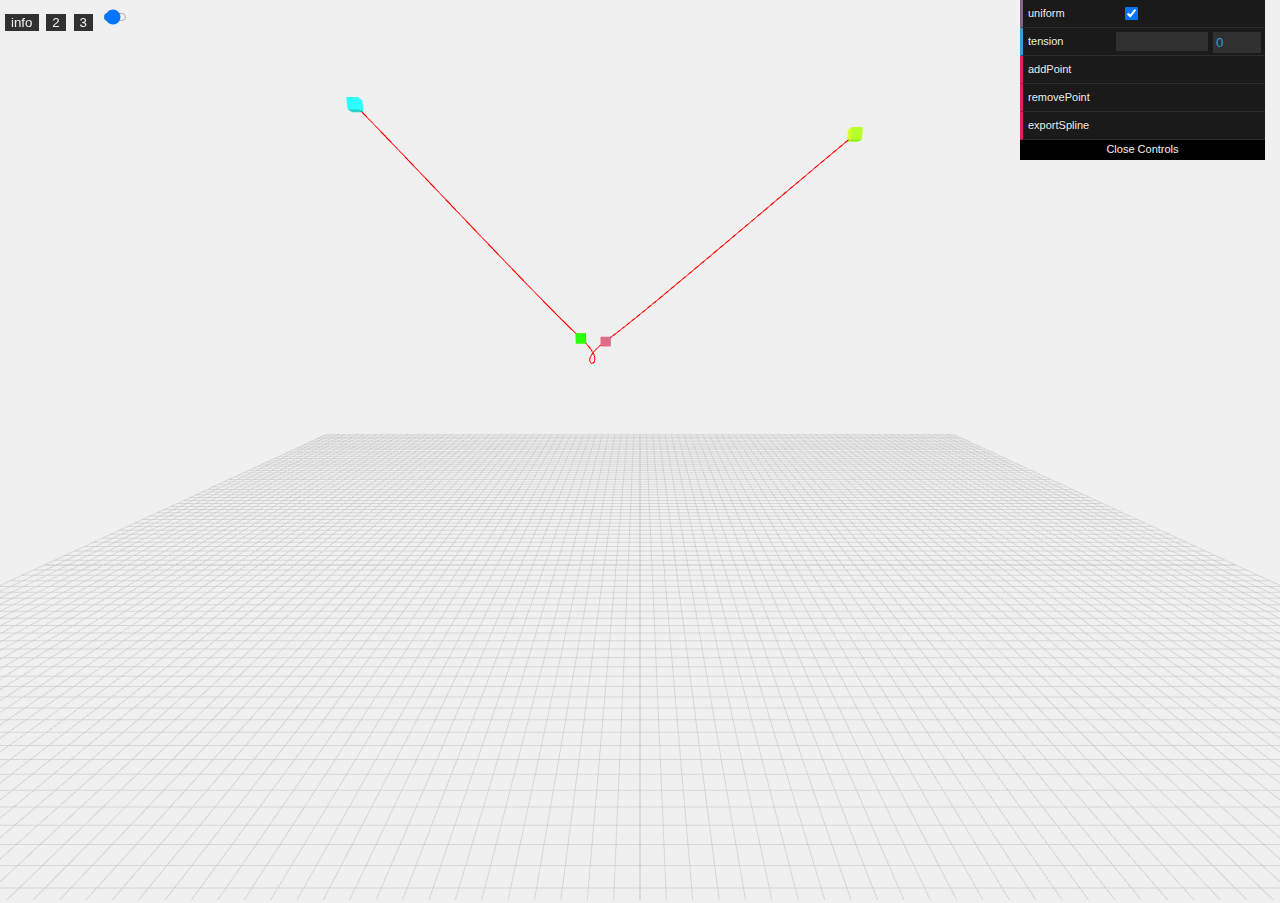
==== index.html @ 2653ca53 "day one" ====
<!DOCTYPE html>
<html lang="en">
<link rel="shortcut icon" type="image/x-icon" href="favicon.ico" />
	<head>
		<title>Visor</title>		
		<meta charset="utf-8">
		<meta name="viewport" content="width=device-width, user-scalable=no, minimum-scale=1.0, maximum-scale=1.0">
		<style>
			body {
				font-family: Monospace;
				background-color: #f0f0f0;
				margin: 0px;
				overflow: hidden;
			}

			#info {	
				position: absolute;
				top: 0px;
				width: 100%;
				padding: 5px;
				font-family:Monospace;
				font-size:13px;
				text-align:center;
			}
		</style>
	</head>
	<body>
		<link rel = "stylesheet" href = "css/new.css"/>
		
		<div id="container"></div>
			
		<div class="up-group">
			<button id = "btn1" type="button" class="btn btn-primary btn1">info</button>
			<button id = "btn2" type="button" class="btn btn-primary">2</button>
			<button id = "btn3" type="button" class="btn btn-primary">3</button>
			<input type="range" id="range" class = "rangeSlider" min="3" max="60" step="2" value="10" />
		</div>
		<div class="menu" id="menu">
			<p class = 'info1' id = 'info1'>Select something</p>
		</div>
			

		
		
		

		<script src="js/three.js"></script>

		<script src="js/DragControls.js"></script>
		<script src="js/OrbitControls.js"></script>
		<script src="js/TransformControls.js"></script>

		
		<script src="js/dat.gui.js"></script>
		<script src="js/tippy.js"></script>
		<script src="src/editor.js"></script>
		
	</body>
</html>
---- css/new.css ----
.up-group{
    cursor: pointer;
    cursor: hand;

    position: absolute;
    top: 5px;
    left: 5px;
    

       
}
.btn-primary{
    background-color: #313131;
    color: #f0f0f0;
    border: none;
    cursor: hand;
}
.btn1{

   
}


.menu{
    position: fixed;
    top: 25px;
    left: 0px;
    padding: 3px;
    transform: translateX(-100%);   
    background: gray;
    color: #f0f0f0;
    text-align: center;
    transition: transform 500ms ease-in-out; 
  }
  .menuMoveRight{
    transform: translateX(0);
   }

.popup{
    position: absolute;
    bottom: 5px;
    right: 5px;
}
.rangeSlider{
    width: 20px;
    padding: 2px;

}
.rangeSlider:hover{
    width: 100px;
}
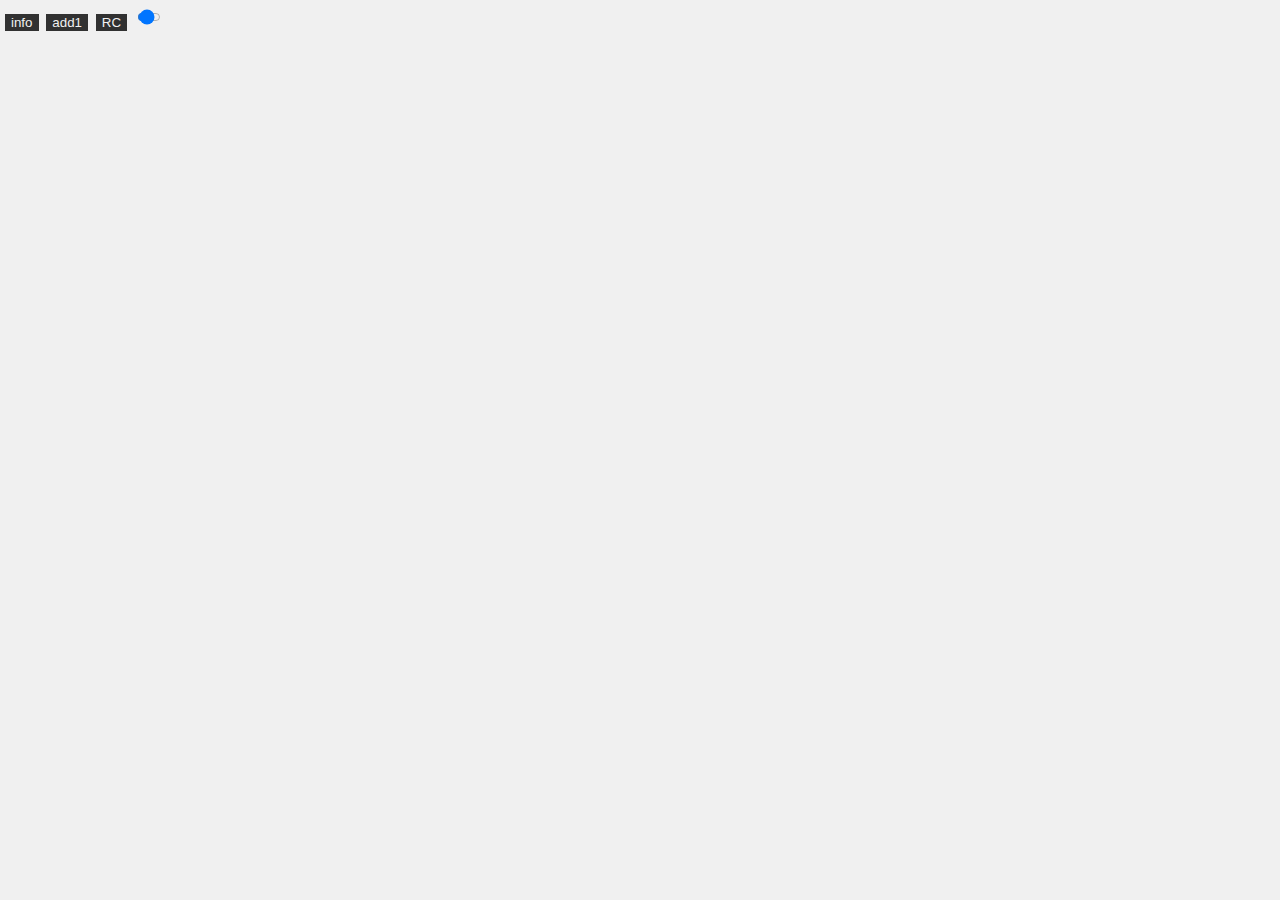
==== commit 5921e6f0: "day two" ====
--- a/index.html
+++ b/index.html
@@ -1,7 +1,8 @@
 <!DOCTYPE html>
 <html lang="en">
-<link rel="shortcut icon" type="image/x-icon" href="favicon.ico" />
+
 	<head>
+		<link rel="shortcut icon" type="image/x-icon" href="favicon.ico" />
 		<title>Visor</title>		
 		<meta charset="utf-8">
 		<meta name="viewport" content="width=device-width, user-scalable=no, minimum-scale=1.0, maximum-scale=1.0">
@@ -26,17 +27,18 @@
 	</head>
 	<body>
 		<link rel = "stylesheet" href = "css/new.css"/>
-		
+		<link rel = "stylesheet" href = "css/tippy.css"/>
 		<div id="container"></div>
 			
 		<div class="up-group">
 			<button id = "btn1" type="button" class="btn btn-primary btn1">info</button>
-			<button id = "btn2" type="button" class="btn btn-primary">2</button>
-			<button id = "btn3" type="button" class="btn btn-primary">3</button>
+			<button id = "btn2" type="button" class="btn btn-primary">add1</button>
+			<button id = "btn3" type="button" class="btn btn-primary">RC</button>
 			<input type="range" id="range" class = "rangeSlider" min="3" max="60" step="2" value="10" />
 		</div>
 		<div class="menu" id="menu">
 			<p class = 'info1' id = 'info1'>Select something</p>
+			<p class = 'info2' id = 'info2'>mouse info</p>
 		</div>
 			
 
@@ -50,9 +52,14 @@
 		<script src="js/OrbitControls.js"></script>
 		<script src="js/TransformControls.js"></script>
 
-		
+		<script src="js/WEBGL.js"></script>
 		<script src="js/dat.gui.js"></script>
 		<script src="js/tippy.js"></script>
+
+		<script src="js/popper.js"></script>
+		<script src="js/index.all.min.js"></script>
+
+		<!-- <script src="src/editor_backup.js"></script> -->
 		<script src="src/editor.js"></script>
 		
 	</body>
--- a/css/new.css
+++ b/css/new.css
@@ -15,17 +15,20 @@
     border: none;
     cursor: hand;
 }
-.btn1{
+/* .btn1{
 
    
+} */
+.lockedButton{    
+    background-color: #818181;    
 }
-
 
 .menu{
     position: fixed;
     top: 25px;
     left: 0px;
     padding: 3px;
+    width: 200px;
     transform: translateX(-100%);   
     background: gray;
     color: #f0f0f0;
--- a/css/tippy.css
+++ b/css/tippy.css
@@ -0,0 +1 @@
+.tippy-touch{cursor:pointer!important}.tippy-popper{visibility:hidden;max-width:400px;-webkit-perspective:1000px;perspective:1000px;z-index:9999}.tippy-popper.html-template{max-width:95%;max-width:calc(100% - 2rem)}.tippy-popper[x-placement=top] [x-arrow]{-webkit-transform:rotate(-45deg);transform:rotate(-45deg);bottom:-5px}.tippy-popper[x-placement=top] [x-circle]{-webkit-transform-origin:0 33%;transform-origin:0 33%}.tippy-popper[x-placement=top] [x-circle].enter{opacity:1;-webkit-transform:scale(1) translate(-50%,-50%);transform:scale(1) translate(-50%,-50%)}.tippy-popper[x-placement=top] [x-circle].leave{opacity:0;-webkit-transform:scale(0) translate(-50%,-50%);transform:scale(0) translate(-50%,-50%)}.tippy-popper[x-placement=top] [data-animation=none].enter,.tippy-popper[x-placement=top] [data-animation=none].leave{opacity:1;-webkit-transform:translateY(-10px);transform:translateY(-10px)}.tippy-popper[x-placement=top] [data-animation=perspective]{-webkit-transform-origin:bottom;transform-origin:bottom}.tippy-popper[x-placement=top] [data-animation=perspective].enter{opacity:1;-webkit-transform:translateY(-10px) rotateX(0);transform:translateY(-10px) rotateX(0)}.tippy-popper[x-placement=top] [data-animation=perspective].leave{opacity:0;-webkit-transform:translateY(0) rotateX(90deg);transform:translateY(0) rotateX(90deg)}.tippy-popper[x-placement=top] [data-animation=fade].enter{opacity:1;-webkit-transform:translateY(-10px);transform:translateY(-10px)}.tippy-popper[x-placement=top] [data-animation=fade].leave{opacity:0;-webkit-transform:translateY(-10px);transform:translateY(-10px)}.tippy-popper[x-placement=top] [data-animation=shift].enter{opacity:1;-webkit-transform:translateY(-10px);transform:translateY(-10px)}.tippy-popper[x-placement=top] [data-animation=shift].leave{opacity:0;-webkit-transform:translateY(0);transform:translateY(0)}.tippy-popper[x-placement=top] [data-animation=scale].enter{opacity:1;-webkit-transform:translateY(-10px) scale(1);transform:translateY(-10px) scale(1)}.tippy-popper[x-placement=top] [data-animation=scale].leave{opacity:0;-webkit-transform:translateY(0) scale(0);transform:translateY(0) scale(0)}.tippy-popper[x-placement=bottom] [x-arrow]{-webkit-transform:rotate(135deg);transform:rotate(135deg);top:-5px}.tippy-popper[x-placement=bottom] [x-circle]{-webkit-transform-origin:0 -33%;transform-origin:0 -33%}.tippy-popper[x-placement=bottom] [x-circle].enter{opacity:1;-webkit-transform:scale(1) translate(-50%,-50%);transform:scale(1) translate(-50%,-50%)}.tippy-popper[x-placement=bottom] [x-circle].leave{opacity:0;-webkit-transform:scale(0) translate(-50%,-50%);transform:scale(0) translate(-50%,-50%)}.tippy-popper[x-placement=bottom] [data-animation=none].enter,.tippy-popper[x-placement=bottom] [data-animation=none].leave{opacity:1;-webkit-transform:translateY(10px);transform:translateY(10px)}.tippy-popper[x-placement=bottom] [data-animation=perspective]{-webkit-transform-origin:top;transform-origin:top}.tippy-popper[x-placement=bottom] [data-animation=perspective].enter{opacity:1;-webkit-transform:translateY(10px) rotateX(0);transform:translateY(10px) rotateX(0)}.tippy-popper[x-placement=bottom] [data-animation=perspective].leave{opacity:0;-webkit-transform:translateY(0) rotateX(-90deg);transform:translateY(0) rotateX(-90deg)}.tippy-popper[x-placement=bottom] [data-animation=fade].enter{opacity:1;-webkit-transform:translateY(10px);transform:translateY(10px)}.tippy-popper[x-placement=bottom] [data-animation=fade].leave{opacity:0;-webkit-transform:translateY(10px);transform:translateY(10px)}.tippy-popper[x-placement=bottom] [data-animation=shift].enter{opacity:1;-webkit-transform:translateY(10px);transform:translateY(10px)}.tippy-popper[x-placement=bottom] [data-animation=shift].leave{opacity:0;-webkit-transform:translateY(0);transform:translateY(0)}.tippy-popper[x-placement=bottom] [data-animation=scale].enter{opacity:1;-webkit-transform:translateY(10px) scale(1);transform:translateY(10px) scale(1)}.tippy-popper[x-placement=bottom] [data-animation=scale].leave{opacity:0;-webkit-transform:translateY(0) scale(0);transform:translateY(0) scale(0)}.tippy-popper[x-placement=left] [x-arrow]{-webkit-transform:rotate(135deg);transform:rotate(135deg);right:-5px;top:50%}.tippy-popper[x-placement=left] [x-circle]{-webkit-transform-origin:50% 5%;transform-origin:50% 5%}.tippy-popper[x-placement=left] [x-circle].enter{opacity:1;-webkit-transform:scale(1) translate(-50%,-50%);transform:scale(1) translate(-50%,-50%)}.tippy-popper[x-placement=left] [x-circle].leave{opacity:0;-webkit-transform:scale(0) translate(-50%,-33%);transform:scale(0) translate(-50%,-33%)}.tippy-popper[x-placement=left] [data-animation=none].enter,.tippy-popper[x-placement=left] [data-animation=none].leave{opacity:1;-webkit-transform:translateX(-10px);transform:translateX(-10px)}.tippy-popper[x-placement=left] [data-animation=perspective]{-webkit-transform-origin:right;transform-origin:right}.tippy-popper[x-placement=left] [data-animation=perspective].enter{opacity:1;-webkit-transform:translateX(-10px) rotateY(0);transform:translateX(-10px) rotateY(0)}.tippy-popper[x-placement=left] [data-animation=perspective].leave{opacity:0;-webkit-transform:translateX(0) rotateY(-90deg);transform:translateX(0) rotateY(-90deg)}.tippy-popper[x-placement=left] [data-animation=fade].enter{opacity:1;-webkit-transform:translateX(-10px);transform:translateX(-10px)}.tippy-popper[x-placement=left] [data-animation=fade].leave{opacity:0;-webkit-transform:translateX(-10px);transform:translateX(-10px)}.tippy-popper[x-placement=left] [data-animation=shift].enter{opacity:1;-webkit-transform:translateX(-10px);transform:translateX(-10px)}.tippy-popper[x-placement=left] [data-animation=shift].leave{opacity:0;-webkit-transform:translateX(0);transform:translateX(0)}.tippy-popper[x-placement=left] [data-animation=scale].enter{opacity:1;-webkit-transform:translateX(-10px) scale(1);transform:translateX(-10px) scale(1)}.tippy-popper[x-placement=left] [data-animation=scale].leave{opacity:0;-webkit-transform:translateX(0) scale(0);transform:translateX(0) scale(0)}.tippy-popper[x-placement=right] [x-arrow]{-webkit-transform:rotate(-45deg);transform:rotate(-45deg);left:-5px;top:50%}.tippy-popper[x-placement=right] [x-circle]{-webkit-transform-origin:-50% 5%;transform-origin:-50% 5%}.tippy-popper[x-placement=right] [x-circle].enter{opacity:1;-webkit-transform:scale(1) translate(-50%,-50%);transform:scale(1) translate(-50%,-50%)}.tippy-popper[x-placement=right] [x-circle].leave{opacity:0;-webkit-transform:scale(0) translate(-50%,-33%);transform:scale(0) translate(-50%,-33%)}.tippy-popper[x-placement=right] [data-animation=none].enter,.tippy-popper[x-placement=right] [data-animation=none].leave{opacity:1;-webkit-transform:translateX(10px);transform:translateX(10px)}.tippy-popper[x-placement=right] [data-animation=perspective]{-webkit-transform-origin:left;transform-origin:left}.tippy-popper[x-placement=right] [data-animation=perspective].enter{opacity:1;-webkit-transform:translateX(10px) rotateY(0);transform:translateX(10px) rotateY(0)}.tippy-popper[x-placement=right] [data-animation=perspective].leave{opacity:0;-webkit-transform:translateX(0) rotateY(90deg);transform:translateX(0) rotateY(90deg)}.tippy-popper[x-placement=right] [data-animation=fade].enter{opacity:1;-webkit-transform:translateX(10px);transform:translateX(10px)}.tippy-popper[x-placement=right] [data-animation=fade].leave{opacity:0;-webkit-transform:translateX(10px);transform:translateX(10px)}.tippy-popper[x-placement=right] [data-animation=shift].enter{opacity:1;-webkit-transform:translateX(10px);transform:translateX(10px)}.tippy-popper[x-placement=right] [data-animation=shift].leave{opacity:0;-webkit-transform:translateX(0);transform:translateX(0)}.tippy-popper[x-placement=right] [data-animation=scale].enter{opacity:1;-webkit-transform:translateX(10px) scale(1);transform:translateX(10px) scale(1)}.tippy-popper[x-placement=right] [data-animation=scale].leave{opacity:0;-webkit-transform:translateX(0) scale(0);transform:translateX(0) scale(0)}.tippy-tooltip{position:relative;color:#fff;border-radius:4px;padding:.5rem 1rem;text-align:center;will-change:transform;-webkit-font-smoothing:antialiased;-moz-osx-font-smoothing:grayscale;background-color:#333}.tippy-tooltip [x-arrow]{z-index:-1;position:absolute;width:10px;height:10px;background-color:#333;border:1px solid;border-color:transparent transparent #333 #333}.tippy-tooltip[data-animatefill]{overflow:hidden;background-color:transparent}.tippy-tooltip [x-circle]{position:absolute;will-change:transform;background-color:#333;border-radius:50%;width:130%;width:calc(125% + 2rem);height:0;padding-bottom:130%;padding-bottom:calc(125% + 2rem);left:50%;-webkit-transition:all ease-out;transition:all ease-out;z-index:-1;opacity:0}.tippy-tooltip.light-theme{color:#203d5d;box-shadow:0 0 16px -4px rgba(0,20,40,.2),0 0 80px -10px rgba(0,20,40,.3);background-color:#f3f6f9;border:1px solid #ced2e2}.tippy-tooltip.light-theme [x-circle]{background-color:#f3f6f9}.tippy-tooltip.light-theme [x-arrow]{background-color:#f3f6f9;border-color:transparent transparent #ced2e2 #ced2e2}.tippy-tooltip.light-theme[data-animatefill]{background-color:transparent}@media (max-width:500px){.tippy-popper{max-width:95%;max-width:calc(100% - 2rem)}}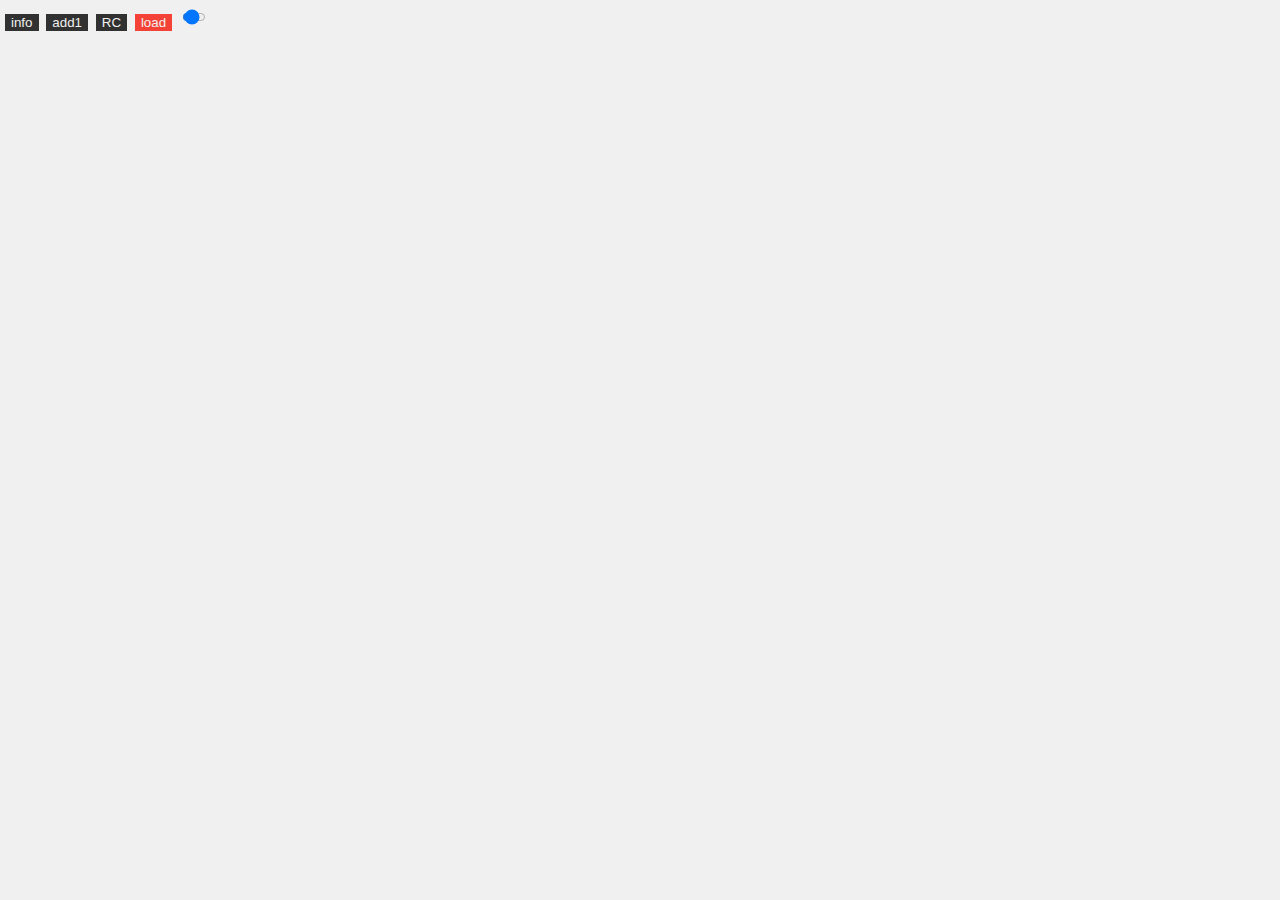
==== commit 5108cf3c: "day four finally got wireframe to work need to center model" ====
--- a/index.html
+++ b/index.html
@@ -34,11 +34,13 @@
 			<button id = "btn1" type="button" class="btn btn-primary btn1">info</button>
 			<button id = "btn2" type="button" class="btn btn-primary">add1</button>
 			<button id = "btn3" type="button" class="btn btn-primary">RC</button>
+			<button id = "btn4" type="button" class="btn btn-primary btn4 ButtonNotLoaded">load</button>
 			<input type="range" id="range" class = "rangeSlider" min="3" max="60" step="2" value="10" />
 		</div>
 		<div class="menu" id="menu">
 			<p class = 'info1' id = 'info1'>Select something</p>
 			<p class = 'info2' id = 'info2'>mouse info</p>
+			<p class = 'info3' id = 'info3'>Here</p>
 		</div>
 			
 
--- a/css/new.css
+++ b/css/new.css
@@ -15,12 +15,16 @@
     border: none;
     cursor: hand;
 }
-/* .btn1{
-
+.btn4{
+    background-color: #26a69a;
    
-} */
+}
 .lockedButton{    
     background-color: #818181;    
+}
+.ButtonNotLoaded{
+
+    background-color: #f44336; 
 }
 
 .menu{
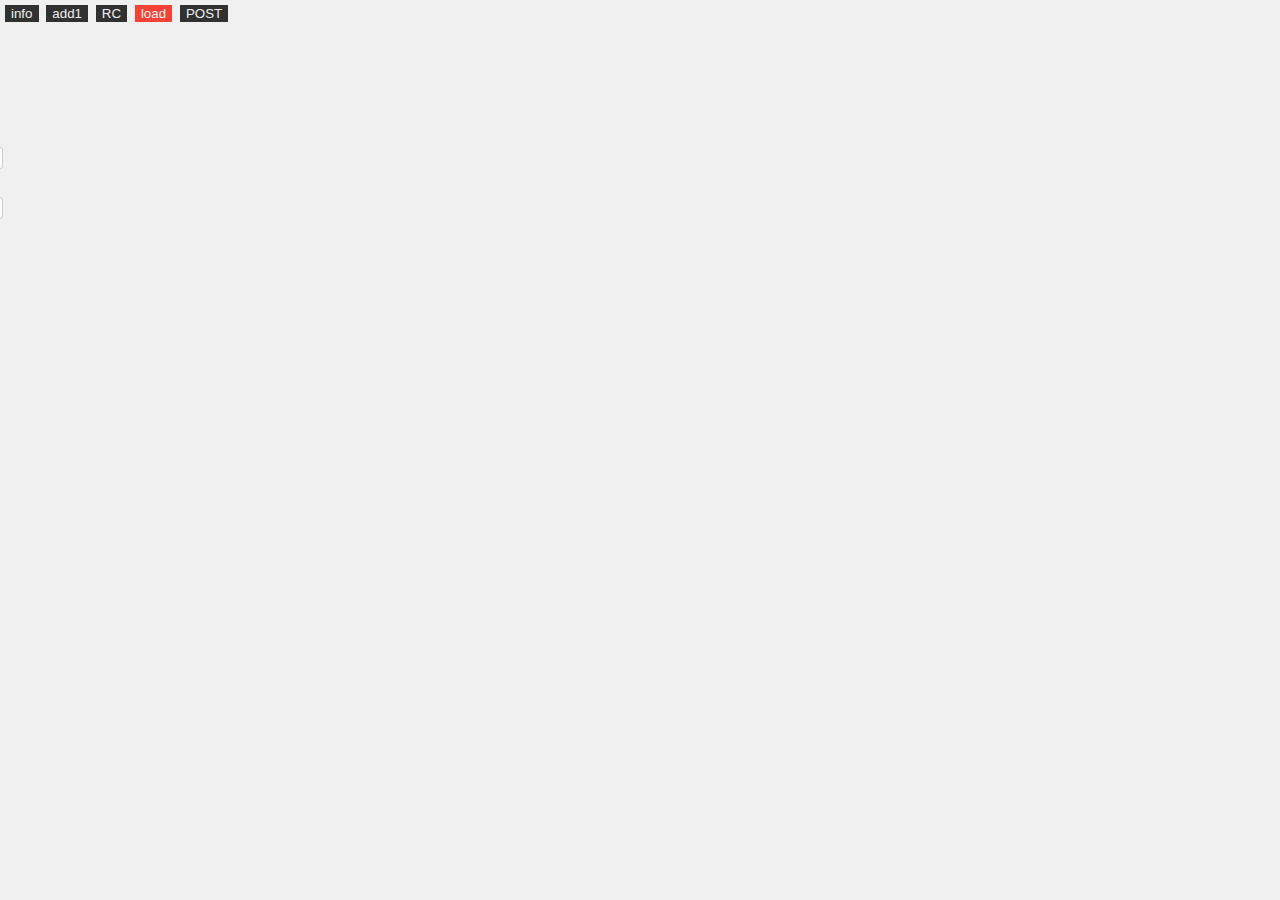
==== commit b32c33e8: "day five added good version of post fixed model position added java launching" ====
--- a/index.html
+++ b/index.html
@@ -35,12 +35,21 @@
 			<button id = "btn2" type="button" class="btn btn-primary">add1</button>
 			<button id = "btn3" type="button" class="btn btn-primary">RC</button>
 			<button id = "btn4" type="button" class="btn btn-primary btn4 ButtonNotLoaded">load</button>
-			<input type="range" id="range" class = "rangeSlider" min="3" max="60" step="2" value="10" />
+			<!-- <input type="range" id="range" class = "rangeSlider" min="3" max="60" step="2" value="10" /> -->
+			<button id = "btn5" type="button" class="btn btn-primary">POST</button>
 		</div>
+		<p class="statusLine" id = "statusLine"></p>
 		<div class="menu" id="menu">
 			<p class = 'info1' id = 'info1'>Select something</p>
 			<p class = 'info2' id = 'info2'>mouse info</p>
 			<p class = 'info3' id = 'info3'>Here</p>
+			<p class = 'info4' id = 'info4'>Zoom</p>
+		</div>
+		<div class="POSTmenu" id="POSTmenu">
+			<p><label>file: <textarea cols="20" rows="3" class = 'POSTinput' id = 'POSTinput0'>no file loaded</textarea></label></p>
+			<p><label>dacc: <input class = 'POSTinput' id = 'POSTinput1'  value="4" onfocus="this.value=''"></label></p>
+			<p><label>vox: <input class = 'POSTinput' id = 'POSTinput2' value="1" onfocus="this.value=''"></label></p>
+			<button id = "POSTbtn" type="button" class="btn btn-primary">POST</button>
 		</div>
 			
 
--- a/css/new.css
+++ b/css/new.css
@@ -27,7 +27,7 @@
     background-color: #f44336; 
 }
 
-.menu{
+.menu, .POSTmenu{
     position: fixed;
     top: 25px;
     left: 0px;
@@ -55,4 +55,35 @@
 }
 .rangeSlider:hover{
     width: 100px;
+}
+.statusLine{
+    position: fixed; /* or absolute */
+    bottom: 0px;
+    left: 10px;
+    font-size: 16px;
+}
+.POSTinput{
+    border: 1px solid #cccccc; 
+    border-radius: 3px; 
+    background: #ffffff !important; 
+    outline: none; 
+    /* height: 24px; 
+    width: 120px;  */
+    color: #313131;
+    font-size: 16px; 
+    font-family: Tahoma; 
+    text-align: center;
+
+    /* border-radius: 3px; //закругление углов (общее)
+    -webkit-border-radius: 3px; //закругление углов (Google Chrome)
+    -moz-border-radius: 3px; //закругление углов (FireFox)
+    -khtml-border-radius: 3px; //закругление углов (Safari)
+    background: #ffffff !important; // желательно прописывать, так как в Chrome при сохранных данных оно может быть желтым
+    outline: none; // удаляет обводку в браузерах хром(желтая) и сафари(синяя)
+    height: 24px; // высота на свое усмотрение
+    width: 120px; // ширина на свое усмотрение
+    color: #cccccc; //цвет шрифта в обычном состоянии
+    font-size: 11px; // Размер шрифта
+    font-family: Tahoma; // Стиль шрифта
+    text-align: center; */
 }